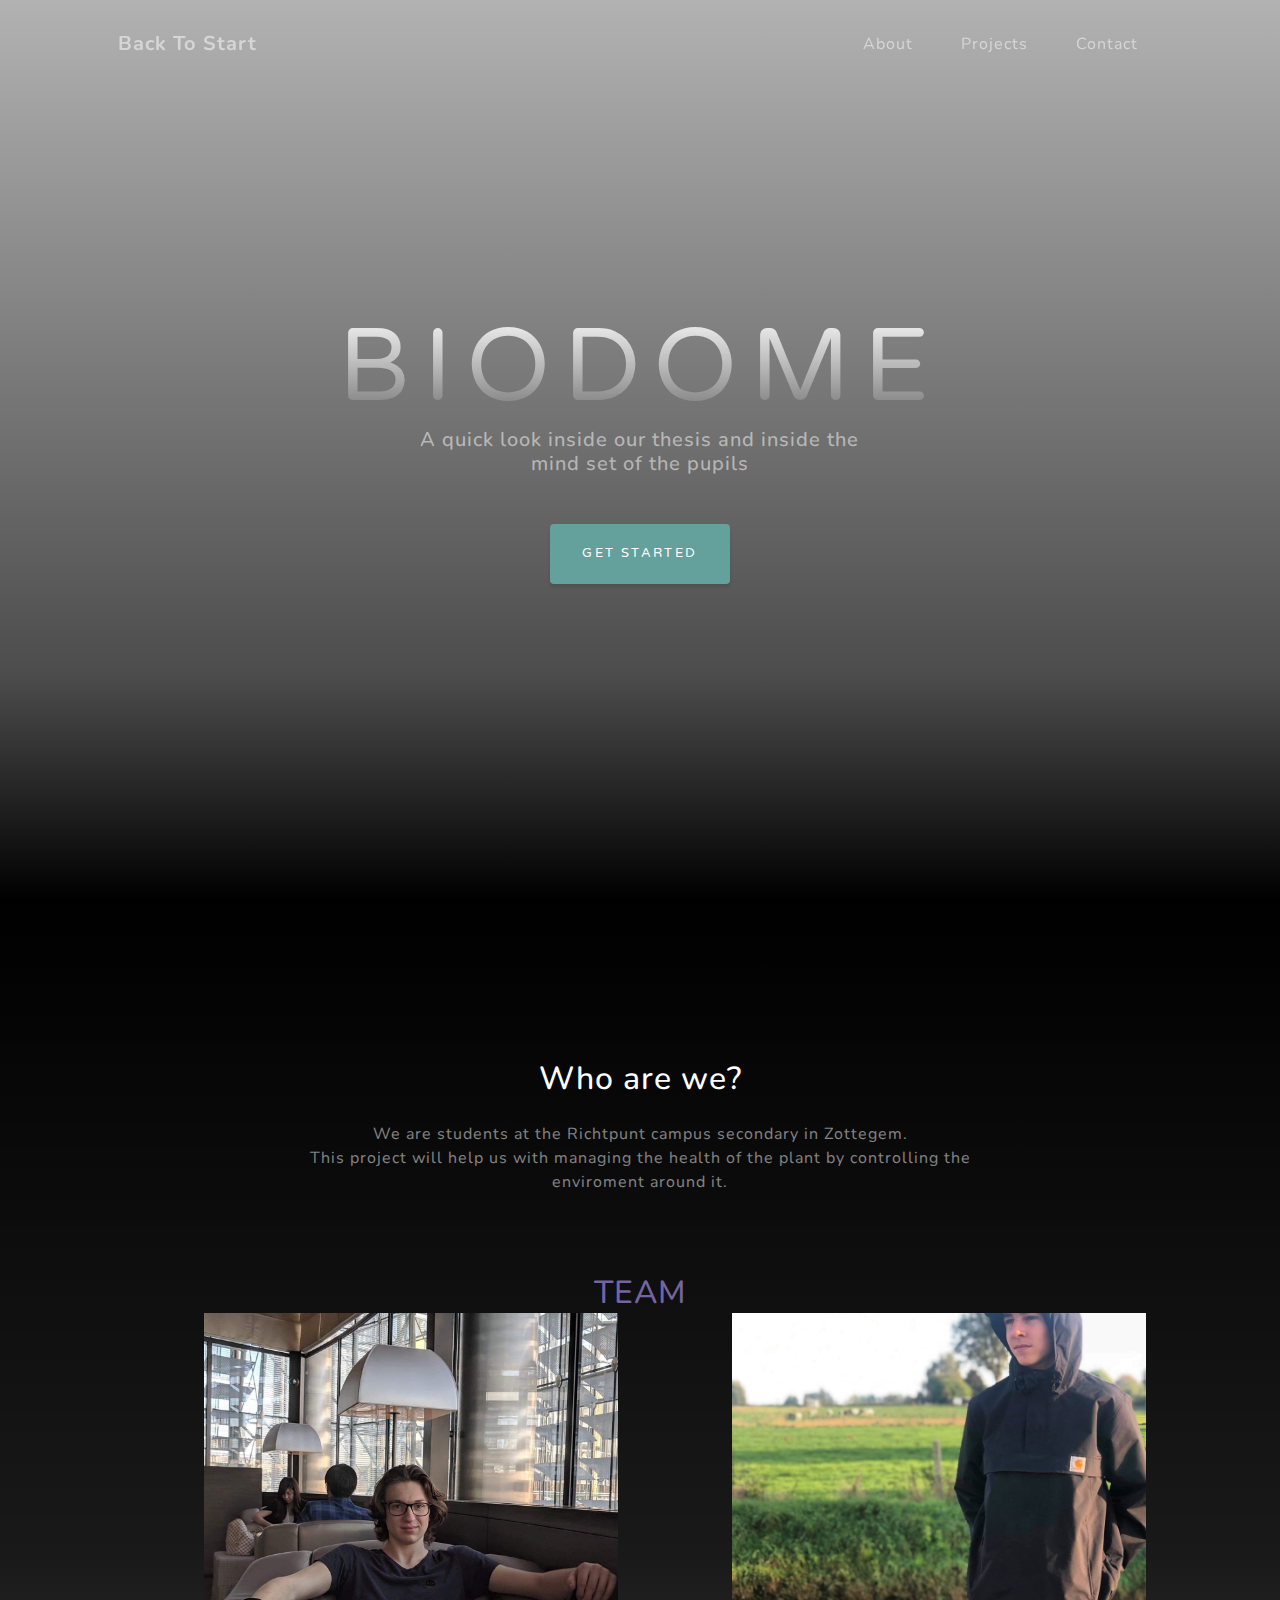
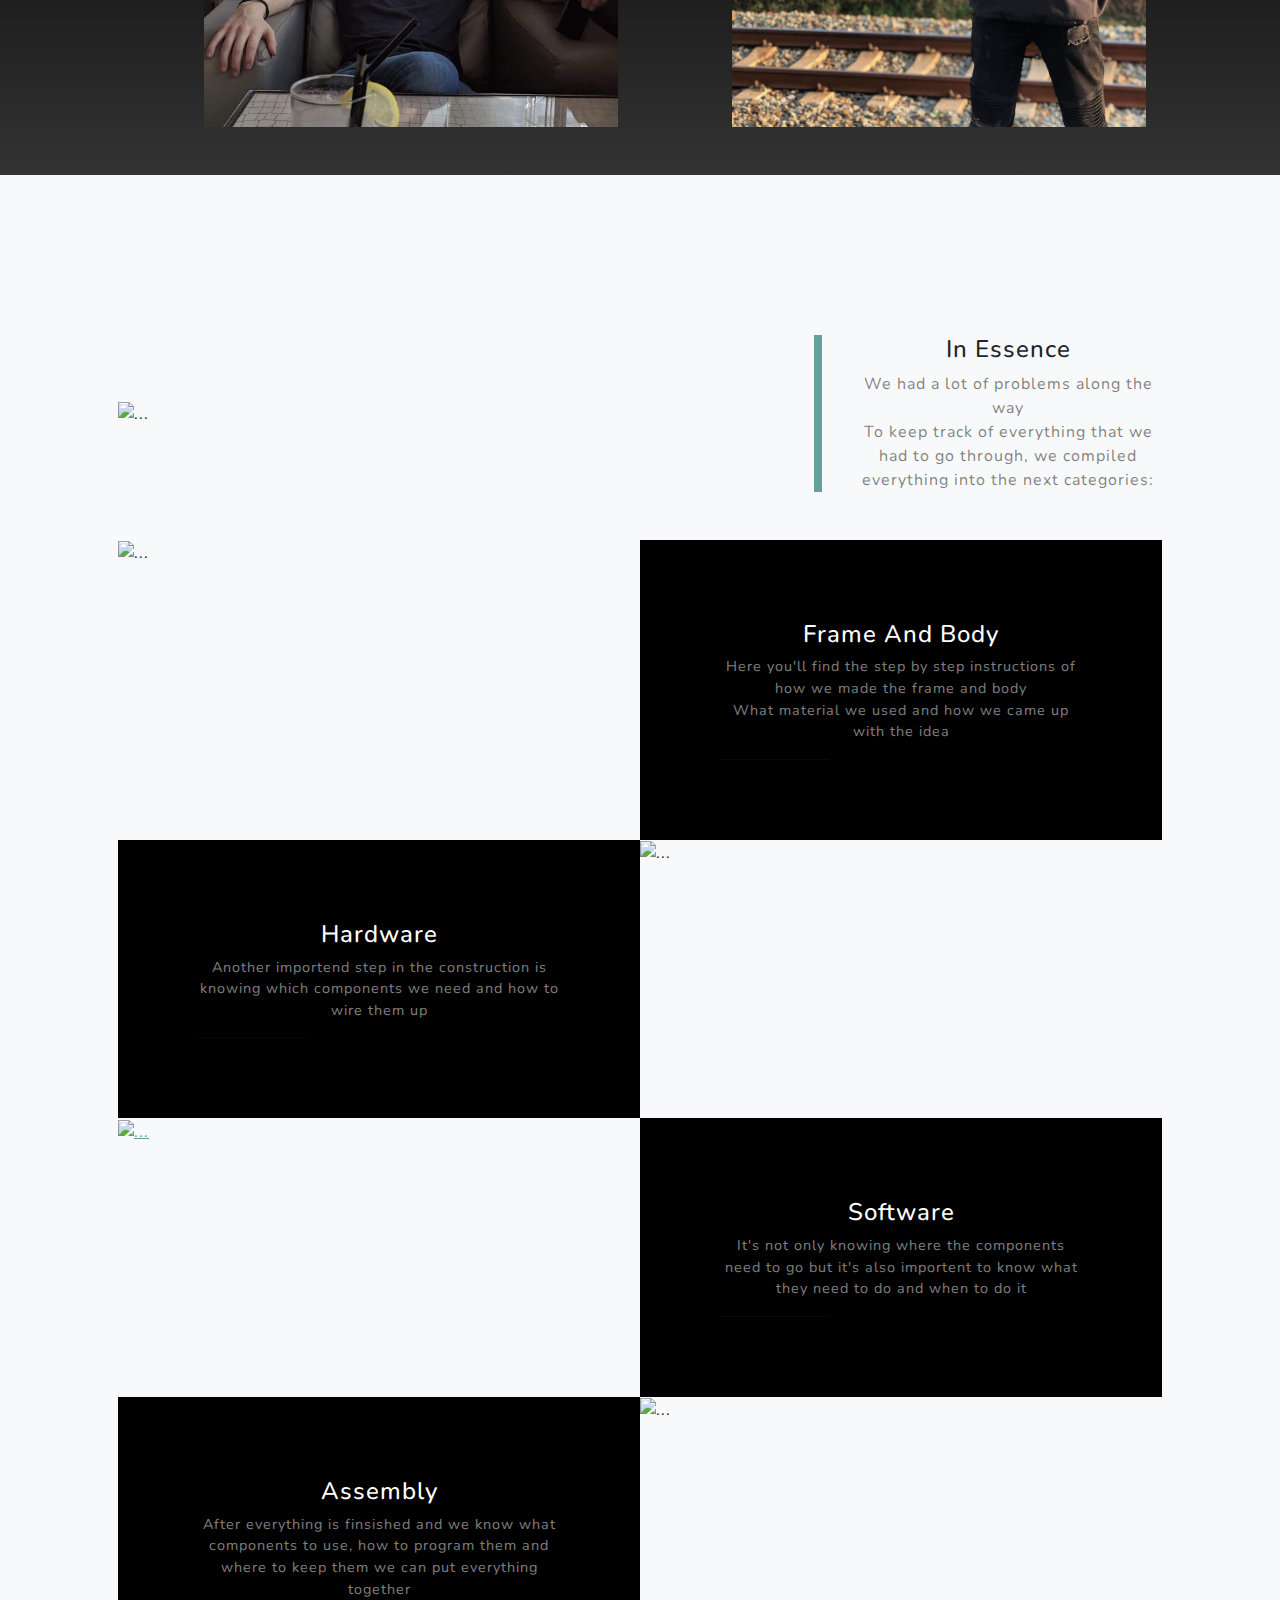
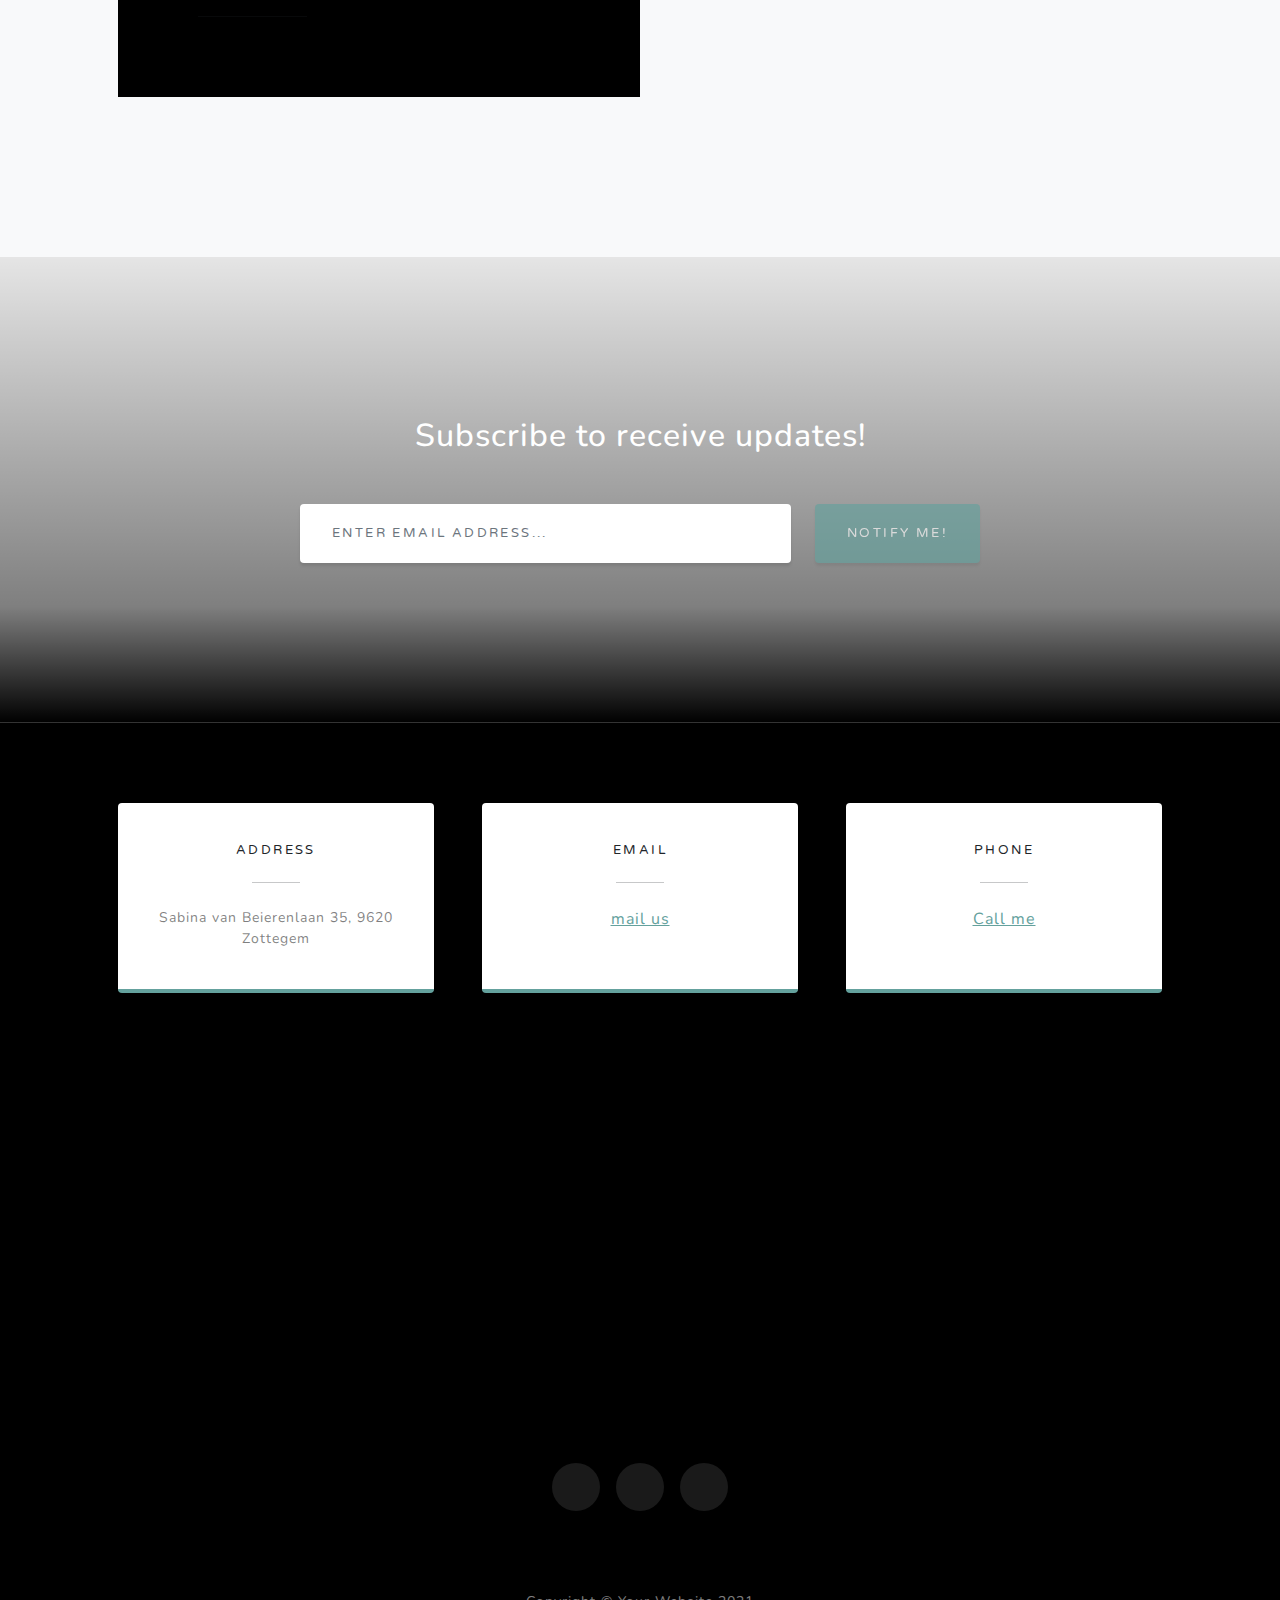
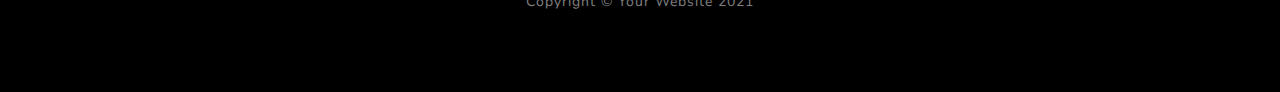
==== index.html @ 01948134 "a" ====
<!DOCTYPE html>
<html lang="en">
    <head>
        <meta charset="utf-8" />
        <meta name="viewport" content="width=device-width, initial-scale=1, shrink-to-fit=no" />
        <meta name="description" content="" />
        <meta name="author" content="" />
        <title>GIP - BioDome</title>
        <link rel="icon" type="image/x-icon" href="MainPage/assets/favicon.png" />
        <!-- Font Awesome icons (free version)-->
        <script src="https://use.fontawesome.com/releases/v5.15.3/js/all.js" crossorigin="anonymous"></script>
        <!-- Google fonts-->
        <link href="https://fonts.googleapis.com/css?family=Varela+Round" rel="stylesheet" />
        <link href="https://fonts.googleapis.com/css?family=Nunito:200,200i,300,300i,400,400i,600,600i,700,700i,800,800i,900,900i" rel="stylesheet" />
        <!-- Core theme CSS (includes Bootstrap)-->
        <link href="MainPage/css/stylesMP.css" rel="stylesheet" />
    </head>
    <body id="page-top">
        <!-- Navigation-->
        <nav class="navbar navbar-expand-lg navbar-light fixed-top" id="mainNav">
            <div class="container px-4 px-lg-5">
                <a class="navbar-brand" href="#page-top">Back To Start</a>
                <button class="navbar-toggler navbar-toggler-right" type="button" data-bs-toggle="collapse" data-bs-target="#navbarResponsive" aria-controls="navbarResponsive" aria-expanded="false" aria-label="Toggle navigation">
                    Menu
                    <i class="fas fa-bars"></i>
                </button>
                <div class="collapse navbar-collapse" id="navbarResponsive">
                    <ul class="navbar-nav ms-auto">
                        <li class="nav-item"><a class="nav-link" href="#about">About</a></li>
                        <li class="nav-item"><a class="nav-link" href="#projects">Projects</a></li>
                        <li class="nav-item"><a class="nav-link" href="#signup">Contact</a></li>
                    </ul>
                </div>
            </div>
        </nav>
        <!-- Masthead-->
        <header class="masthead">
            <div class="container px-4 px-lg-5 d-flex h-100 align-items-center justify-content-center">
                <div class="d-flex justify-content-center">
                    <div class="text-center">
                        <h1 class="mx-auto my-0 text-uppercase">BioDome</h1>
                        <h2 class="text-white-50 mx-auto mt-2 mb-5">A quick look inside our thesis and inside the mind set of the pupils</h2>
                        <a class="btn btn-primary" href="#about">Get Started</a>
                    </div>
                </div>
            </div>
        </header>
        <!-- About-->
        <section class="about-section text-center" id="about">
            <div class="container px-4 px-lg-5">
                <div class="row gx-4 gx-lg-5 justify-content-center">
                    <div class="col-lg-8">
                        <h2 class="text-white mb-4">Who are we?</h2>
                        <p class="text-white-50">
                            We are students at the Richtpunt campus secondary in Zottegem.<br>  
                            
                            This project will help us with managing the health of the plant by controlling the enviroment around it.
                        </p>
                    </div>
                </div>
                <section class="page-section">
            <div class="container">
                <!-- Portfolio Section Heading-->
                <h2 class="page-section-heading text-center text-uppercase text-secondary mb-0">Team</h2>
                <!-- Icon Divider-->
                <div class="divider-custom">
                    <div class="divider-custom-line"></div>
                    <div class="divider-custom-icon"><i class="fas fa-star"></i></div>
                    <div class="divider-custom-line"></div>
                </div>
                <!-- Portfolio Grid Items-->
                <div class="row justify-content-center">
                    <!-- Portfolio Item 1-->
                    <div class="col-md-6 col-lg-4 mb-5">
                        <div class="portfolio-item mx-auto" data-bs-toggle="modal" data-bs-target="#Html">
                            
                            <img class="img-teamL" src="MainPage/assets/img/team/Loren.png"  alt="..." />
                        </div>
                    </div>
                    <!-- Portfolio Item 2-->
                    <div class="col-md-6 col-lg-4 mb-5 mb-lg-0">
                        <div class="portfolio-item mx-auto" data-bs-toggle="modal" data-bs-target="#portfolioModal4">
                            
                            <img class="img-teamA" src="MainPage/assets/img/team/Arne.png"  alt="..." />
                        </div>
                    </div>
                </div>
            </div>
        </section>
                
            </div>
        </section>
        <!-- Projects-->
        <section class="projects-section bg-light" id="projects">
            <div class="container px-4 px-lg-5">
                <!-- Featured Project Row-->
                <div class="row gx-0 mb-4 mb-lg-5 align-items-center">
                    <div class="col-xl-8 col-lg-7"><img class="img-fluid mb-3 mb-lg-0" src="MainPage/assets/img/projects/sorted.png" alt="..." /></div>
                    <div class="col-xl-4 col-lg-5">
                        <div class="featured-text text-center text-lg-left">
                            <h4>In Essence</h4>
                            <p class="text-black-50 mb-0">We had a lot of problems along the way<br> To keep track of everything that we had to go through, we compiled everything into the next categories:</p>
                        </div>
                    </div>
                </div>
                <!-- Project One Row-->
                <div class="row gx-0 mb-5 mb-lg-0 justify-content-center">
                    <div class="col-lg-6"><img class="img-fluid" src="MainPage/assets/img/projects/frame.jpg" alt="..." /></div>
                    <div class="col-lg-6">
                        <div class="bg-black text-center h-100 project">
                            <div class="d-flex h-100">
                                <div class="project-text w-100 my-auto text-center text-lg-left">
                                    <h4 class="text-white">Frame And Body</h4>
                                    <p class="mb-0 text-white-50">Here you'll find the step by step instructions of how we made the frame and body<br>What material we used and how we came up with the idea</p>
                                    <hr class="d-none d-lg-block mb-0 ms-0" />
                                </div>
                            </div>
                        </div>
                    </div>
                </div>
                <!-- Project Two Row-->
                <div class="row gx-0 justify-content-center">
                    <div class="col-lg-6"><img class="img-fluid" src="MainPage/assets/img/projects/hardware.jpg" alt="..." /></div>
                    <div class="col-lg-6 order-lg-first">
                        <div class="bg-black text-center h-100 project">
                            <div class="d-flex h-100">
                                <div class="project-text w-100 my-auto text-center text-lg-right">
                                    <h4 class="text-white">Hardware</h4>
                                    <p class="mb-0 text-white-50">Another importend step in the construction is knowing which components we need and how to wire them up</p>
                                    <hr class="d-none d-lg-block mb-0 me-0" />
                                </div>
                            </div>
                        </div>
                    </div>
                </div>
                <!-- Project Third Row-->
                <div class="row gx-0 mb-5 mb-lg-0 justify-content-center">
                    <div class="col-lg-6">
                    <a href="https://lorenhinssen.github.io/SoftwarePage/index.html">
                    <img class="img-fluid" src="MainPage/assets/img/projects/software.jpg" alt="..." />
                    </a></div>
                    <div class="col-lg-6">
                        <div class="bg-black text-center h-100 project">
                            <div class="d-flex h-100">
                                <div class="project-text w-100 my-auto text-center text-lg-left">
                                    <h4 class="text-white">Software</h4>
                                    <p class="mb-0 text-white-50">It's not only knowing where the components need to go but it's also importent to know what they need to do and when to do it</p>
                                    <hr class="d-none d-lg-block mb-0 ms-0" />
                                </div>
                            </div>
                        </div>
                    </div>
                </div>
                <!-- Project Fourth Row-->
                <div class="row gx-0 justify-content-center">
                    <div class="col-lg-6"><img class="img-fluid" src="MainPage/assets/img/demo-image-02.jpg" alt="..." /></div>
                    <div class="col-lg-6 order-lg-first">
                        <div class="bg-black text-center h-100 project">
                            <div class="d-flex h-100">
                                <div class="project-text w-100 my-auto text-center text-lg-right">
                                    <h4 class="text-white">Assembly</h4>
                                    <p class="mb-0 text-white-50">After everything is finsished and we know what components to use, how to program them and where to keep them we can put everything together</p>
                                    <hr class="d-none d-lg-block mb-0 me-0" />
                                </div>
                            </div>
                        </div>
                    </div>
                </div>
            </div>
        </section>

        <!-- Signup-->
        <section class="signup-section" id="signup">
            <div class="container px-4 px-lg-5">
                <div class="row gx-4 gx-lg-5">
                    <div class="col-md-10 col-lg-8 mx-auto text-center">
                        <i class="far fa-paper-plane fa-2x mb-2 text-white"></i>
                        <h2 class="text-white mb-5">Subscribe to receive updates!</h2>
                        <!-- * * * * * * * * * * * * * * *-->
                        <!-- * * SB Forms Contact Form * *-->
                        <!-- * * * * * * * * * * * * * * *-->
                        <!-- This form is pre-integrated with SB Forms.-->
                        <!-- To make this form functional, sign up at-->
                        <!-- https://startbootstrap.com/solution/contact-forms-->
                        <!-- to get an API token!-->
                        <form class="form-signup" id="contactForm" data-sb-form-api-token="API_TOKEN">
                            <!-- Email address input-->
                            <div class="row input-group-newsletter">
                                <div class="col"><input class="form-control" id="emailAddress" type="email" placeholder="Enter email address..." aria-label="Enter email address..." data-sb-validations="required,email" /></div>
                                <div class="col-auto"><button class="btn btn-primary disabled" id="submitButton" type="submit">Notify Me!</button></div>
                            </div>
                            <div class="invalid-feedback mt-2" data-sb-feedback="emailAddress:required">An email is required.</div>
                            <div class="invalid-feedback mt-2" data-sb-feedback="emailAddress:email">Email is not valid.</div>
                            <!-- Submit success message-->
                            <!---->
                            <!-- This is what your users will see when the form-->
                            <!-- has successfully submitted-->
                            <div class="d-none" id="submitSuccessMessage">
                                <div class="text-center mb-3 mt-2 text-white">
                                    <div class="fw-bolder">Form submission successful!</div>
                                    To activate this form, sign up at
                                    <br />
                                    <a href="https://startbootstrap.com/solution/contact-forms">https://startbootstrap.com/solution/contact-forms</a>
                                </div>
                            </div>
                            <!-- Submit error message-->
                            <!---->
                            <!-- This is what your users will see when there is-->
                            <!-- an error submitting the form-->
                            <div class="d-none" id="submitErrorMessage"><div class="text-center text-danger mb-3 mt-2">Error sending message!</div></div>
                        </form>
                    </div>
                </div>
            </div>
        </section>
        <!-- Contact-->
        <section class="contact-section bg-black">
            <div class="container px-4 px-lg-5">
                <div class="row gx-4 gx-lg-5">
                    <div class="col-md-4 mb-3 mb-md-0">
                        <div class="card py-4 h-100">
                            <div class="card-body text-center">
                                <i class="fas fa-map-marked-alt text-primary mb-2"></i>
                                <h4 class="text-uppercase m-0">Address</h4>
                                <hr class="my-4 mx-auto" />
                                <div class="small text-black-50">Sabina van Beierenlaan 35, 9620 Zottegem</div>
                        
                            </div>
                        </div>
                    </div>
                    <div class="col-md-4 mb-3 mb-md-0">
                        <div class="card py-4 h-100">
                            <div class="card-body text-center">
                                <i class="fas fa-envelope text-primary mb-2"></i>
                                <h4 class="text-uppercase m-0">Email</h4>
                                <hr class="my-4 mx-auto" />
                                <a href="mailto:loren@hinssen.be">mail us</a>  
                            </div>
                        </div>
                    </div>
                    <div class="col-md-4 mb-3 mb-md-0">
                        <div class="card py-4 h-100">
                            <div class="card-body text-center">
                                <i class="fas fa-mobile-alt text-primary mb-2"></i>
                                <h4 class="text-uppercase m-0">Phone</h4>
                                <hr class="my-4 mx-auto" />
                                <a href="tel:+32478229101">Call me</a>
                            </div>
                        </div>
                    </div>
                </div>
                <div class="mapouter"><div class="gmap_canvas"><iframe width="896" height="390" id="gmap_canvas" src="https://maps.google.com/maps?q=Sabina%20van%20Beierenlaan%2035,%209620%20Zottegem&t=&z=17&ie=UTF8&iwloc=&output=embed" frameborder="0" scrolling="no" marginheight="0" marginwidth="0"></iframe><a href="https://soap2day-to.com">soap2day</a><br><style>.mapouter{position:relative;text-align:right;height:390px;width:896px;}</style><a href="https://www.embedgooglemap.net"></a><style>.gmap_canvas {overflow:hidden;background:none!important;height:390px;width:896px;}</style></div></div>
                <div class="social d-flex justify-content-center">
                    <a class="mx-2" href="https://www.linkedin.com/in/loren-hinssen-5758b8220/"><i class="fab fa-linkedin-in"></i></a>
                    <a class="mx-2" href="https://www.facebook.com/loren.hinssen1/"><i class="fab fa-facebook-f"></i></a>
                    <a class="mx-2" href="https://github.com/LorenHinssen/LorenHinssen.github.io"><i class="fab fa-github"></i></a>
                </div>
            </div>
        </section>
        <!-- Footer-->
        <footer class="footer bg-black small text-center text-white-50"><div class="container px-4 px-lg-5">Copyright &copy; Your Website 2021</div></footer>
        <!-- Bootstrap core JS-->
        <script src="https://cdn.jsdelivr.net/npm/bootstrap@5.1.0/dist/js/bootstrap.bundle.min.js"></script>
        <!-- Core theme JS-->
        <script src="MainPage/js/scriptsMP.js"></script>
        <!-- * * * * * * * * * * * * * * * * * * * * * * * * * * * * * * * * * * * * * * * *-->
        <!-- * *                               SB Forms JS                               * *-->
        <!-- * * Activate your form at https://startbootstrap.com/solution/contact-forms * *-->
        <!-- * * * * * * * * * * * * * * * * * * * * * * * * * * * * * * * * * * * * * * * *-->
        <script src="https://cdn.startbootstrap.com/sb-forms-latest.js"></script>
    </body>
</html>
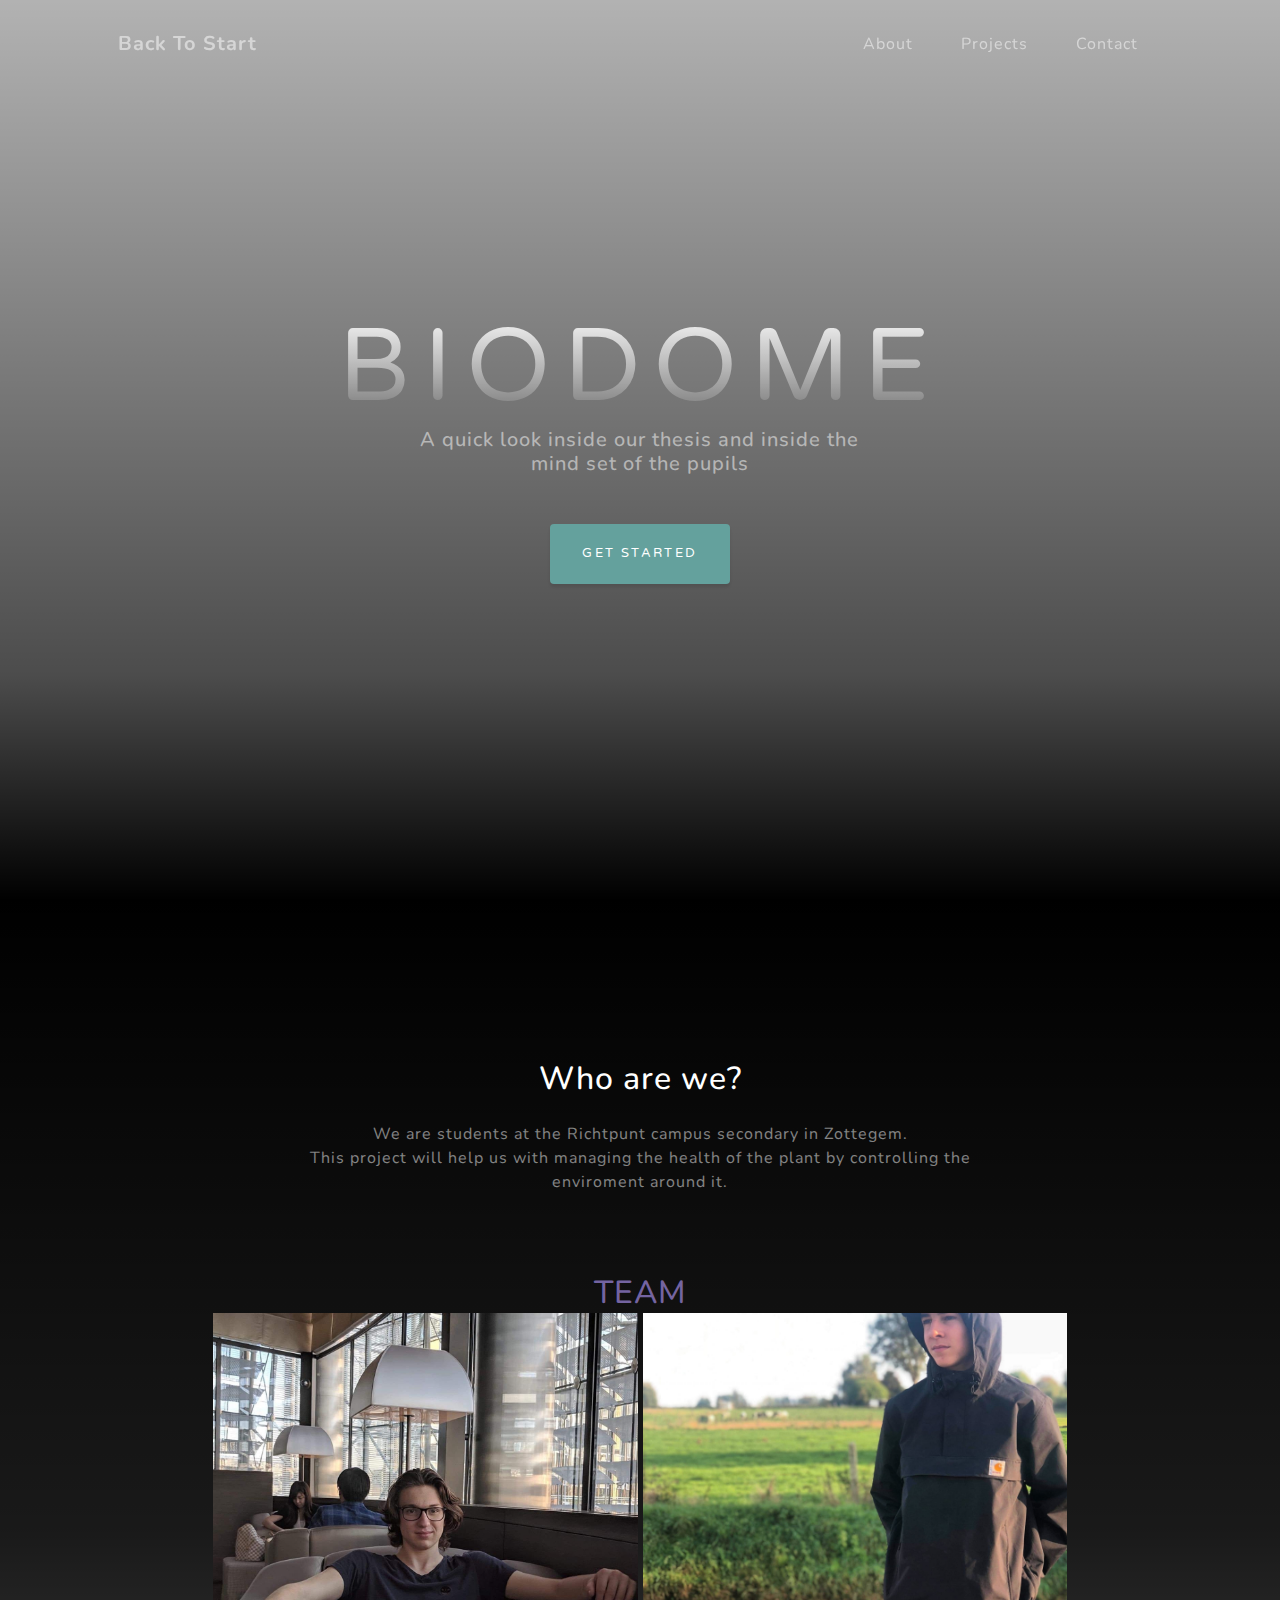
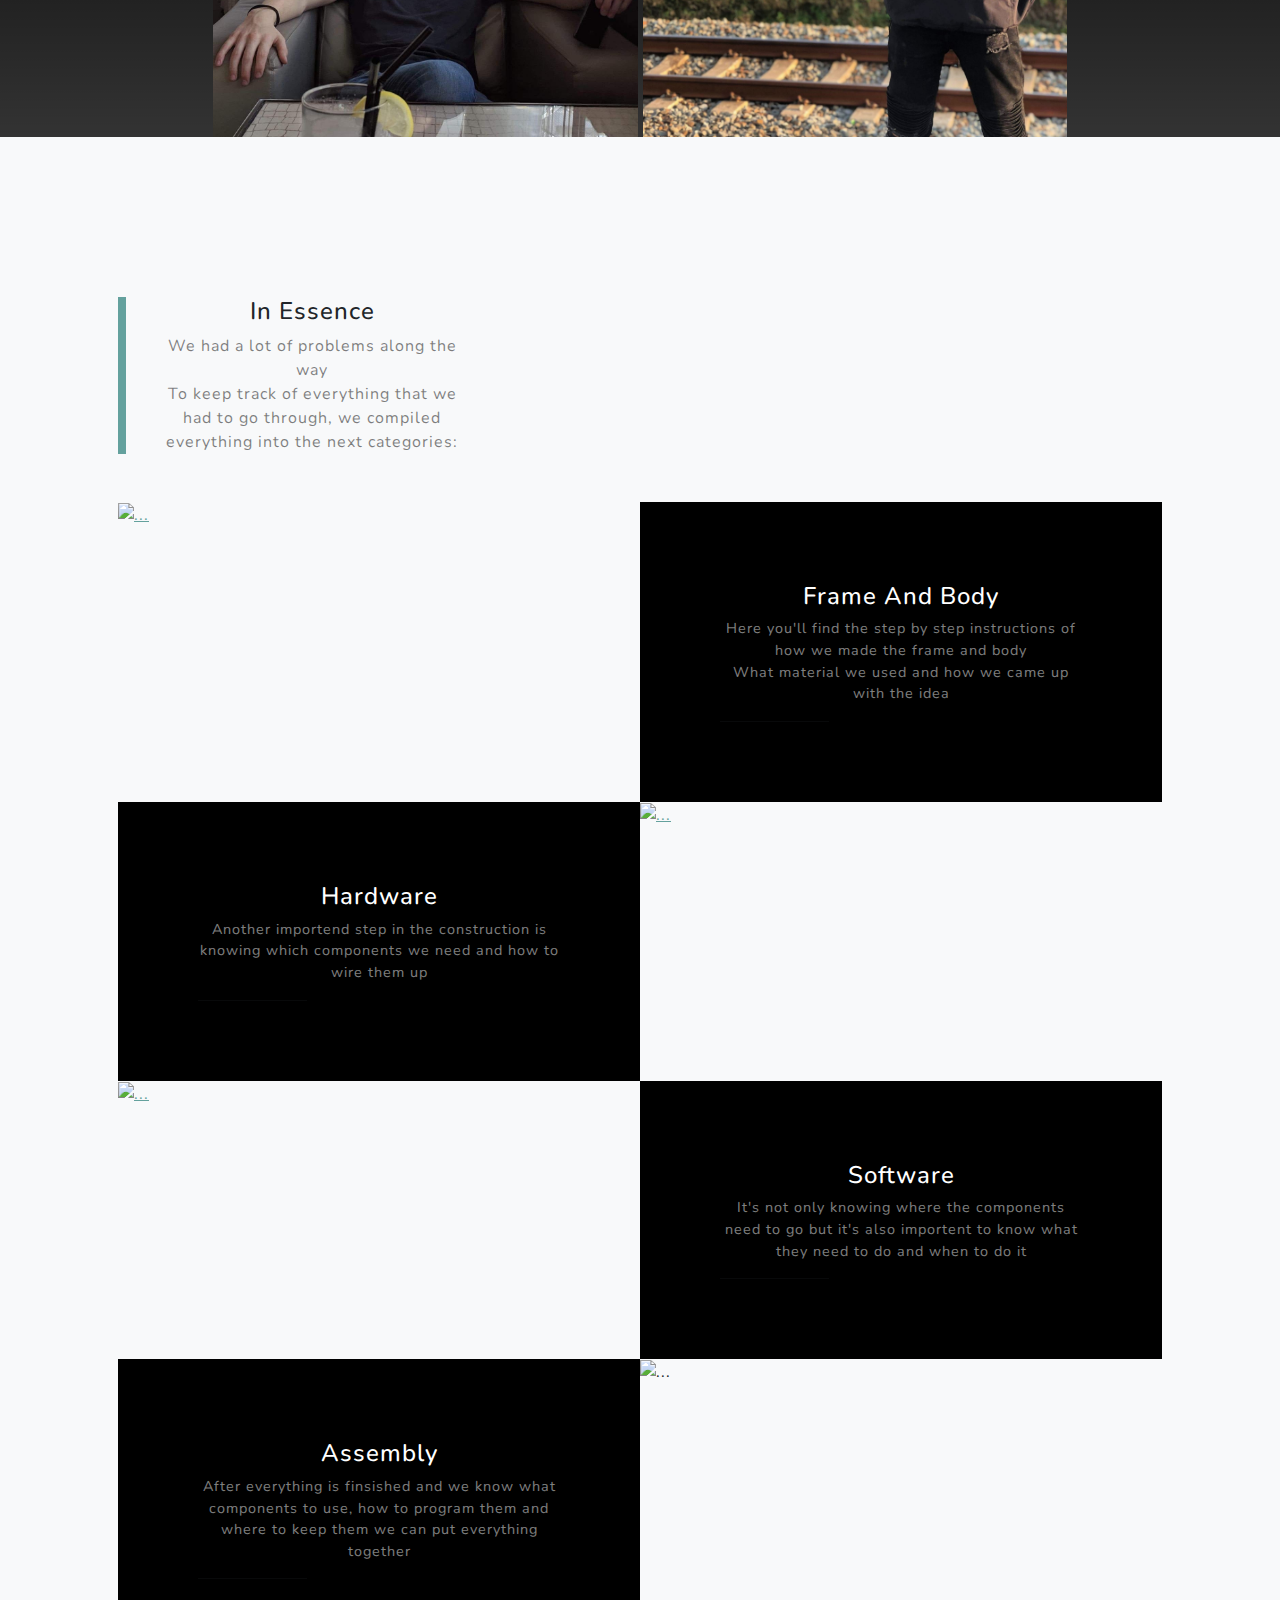
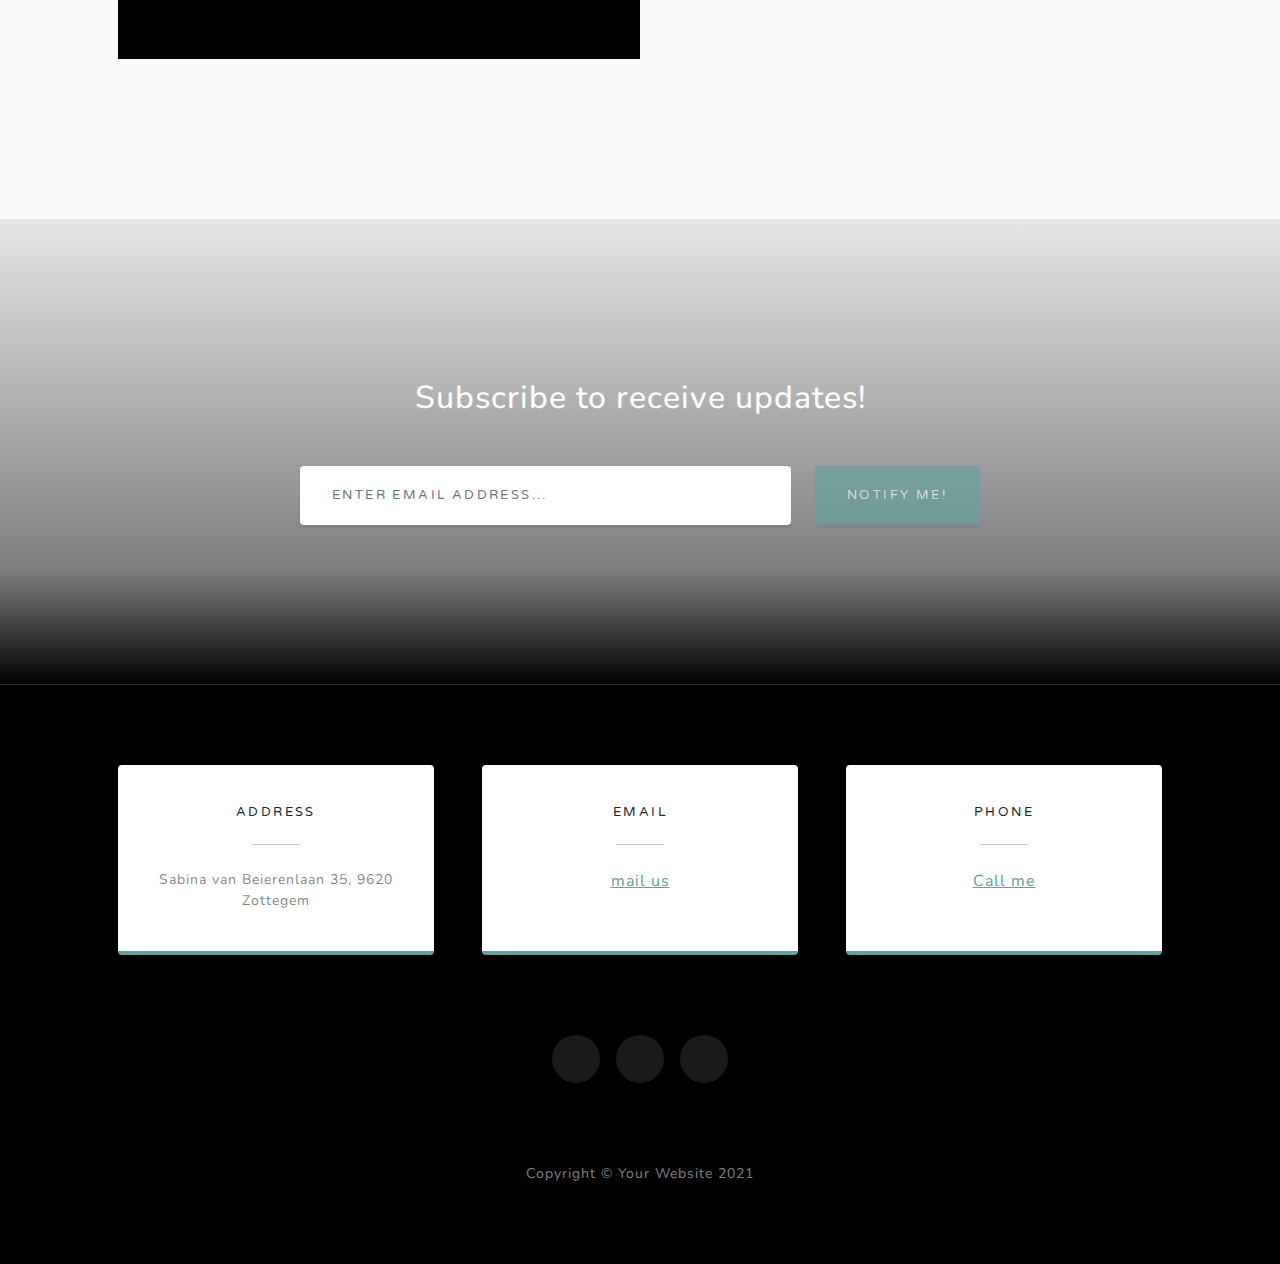
==== commit 74d8fa21: "a" ====
--- a/index.html
+++ b/index.html
@@ -58,36 +58,12 @@
                         </p>
                     </div>
                 </div>
-                <section class="page-section">
+            </div>
             <div class="container">
                 <!-- Portfolio Section Heading-->
                 <h2 class="page-section-heading text-center text-uppercase text-secondary mb-0">Team</h2>
-                <!-- Icon Divider-->
-                <div class="divider-custom">
-                    <div class="divider-custom-line"></div>
-                    <div class="divider-custom-icon"><i class="fas fa-star"></i></div>
-                    <div class="divider-custom-line"></div>
-                </div>
-                <!-- Portfolio Grid Items-->
-                <div class="row justify-content-center">
-                    <!-- Portfolio Item 1-->
-                    <div class="col-md-6 col-lg-4 mb-5">
-                        <div class="portfolio-item mx-auto" data-bs-toggle="modal" data-bs-target="#Html">
-                            
-                            <img class="img-teamL" src="MainPage/assets/img/team/Loren.png"  alt="..." />
-                        </div>
-                    </div>
-                    <!-- Portfolio Item 2-->
-                    <div class="col-md-6 col-lg-4 mb-5 mb-lg-0">
-                        <div class="portfolio-item mx-auto" data-bs-toggle="modal" data-bs-target="#portfolioModal4">
-                            
-                            <img class="img-teamA" src="MainPage/assets/img/team/Arne.png"  alt="..." />
-                        </div>
-                    </div>
-                </div>
-            </div>
-        </section>
-                
+                <img class="img-teamL" src="MainPage/assets/img/team/Loren.png" alt="...">                      
+                <img class="img-teamA" src="MainPage/assets/img/team/Arne.png" alt="...">
             </div>
         </section>
         <!-- Projects-->
@@ -95,17 +71,20 @@
             <div class="container px-4 px-lg-5">
                 <!-- Featured Project Row-->
                 <div class="row gx-0 mb-4 mb-lg-5 align-items-center">
-                    <div class="col-xl-8 col-lg-7"><img class="img-fluid mb-3 mb-lg-0" src="MainPage/assets/img/projects/sorted.png" alt="..." /></div>
+                   
                     <div class="col-xl-4 col-lg-5">
                         <div class="featured-text text-center text-lg-left">
                             <h4>In Essence</h4>
-                            <p class="text-black-50 mb-0">We had a lot of problems along the way<br> To keep track of everything that we had to go through, we compiled everything into the next categories:</p>
+                            <p class="text-black-50  mb-0">We had a lot of problems along the way<br> To keep track of everything that we had to go through, we compiled everything into the next categories:</p>
                         </div>
                     </div>
                 </div>
                 <!-- Project One Row-->
                 <div class="row gx-0 mb-5 mb-lg-0 justify-content-center">
-                    <div class="col-lg-6"><img class="img-fluid" src="MainPage/assets/img/projects/frame.jpg" alt="..." /></div>
+                    <div class="col-lg-6">
+                    <a href="https://lorenhinssen.github.io/SoftwarePage/index.html">
+                    <div class="col-lg-6"><img class="img-project" src="MainPage/assets/img/projects/frame.jpg" alt="..." /></div>
+                    </a></div>
                     <div class="col-lg-6">
                         <div class="bg-black text-center h-100 project">
                             <div class="d-flex h-100">
@@ -120,7 +99,10 @@
                 </div>
                 <!-- Project Two Row-->
                 <div class="row gx-0 justify-content-center">
-                    <div class="col-lg-6"><img class="img-fluid" src="MainPage/assets/img/projects/hardware.jpg" alt="..." /></div>
+                    <div class="col-lg-6">
+                    <a href="https://lorenhinssen.github.io/SoftwarePage/index.html">
+                    <div class="col-lg-6"><img class="img-project" src="MainPage/assets/img/projects/hardware.jpg" alt="..." /></div>
+                    </a></div>
                     <div class="col-lg-6 order-lg-first">
                         <div class="bg-black text-center h-100 project">
                             <div class="d-flex h-100">
@@ -137,7 +119,7 @@
                 <div class="row gx-0 mb-5 mb-lg-0 justify-content-center">
                     <div class="col-lg-6">
                     <a href="https://lorenhinssen.github.io/SoftwarePage/index.html">
-                    <img class="img-fluid" src="MainPage/assets/img/projects/software.jpg" alt="..." />
+                    <div class="col-lg-6"><img class="img-project" src="MainPage/assets/img/projects/Software.jpg" alt="..." /></div>
                     </a></div>
                     <div class="col-lg-6">
                         <div class="bg-black text-center h-100 project">
@@ -153,7 +135,7 @@
                 </div>
                 <!-- Project Fourth Row-->
                 <div class="row gx-0 justify-content-center">
-                    <div class="col-lg-6"><img class="img-fluid" src="MainPage/assets/img/demo-image-02.jpg" alt="..." /></div>
+                    <div class="col-lg-6"><img class="img-project" src="MainPage/assets/img/demo-image-02.jpg" alt="..." /></div>
                     <div class="col-lg-6 order-lg-first">
                         <div class="bg-black text-center h-100 project">
                             <div class="d-flex h-100">
@@ -249,7 +231,7 @@
                         </div>
                     </div>
                 </div>
-                <div class="mapouter"><div class="gmap_canvas"><iframe width="896" height="390" id="gmap_canvas" src="https://maps.google.com/maps?q=Sabina%20van%20Beierenlaan%2035,%209620%20Zottegem&t=&z=17&ie=UTF8&iwloc=&output=embed" frameborder="0" scrolling="no" marginheight="0" marginwidth="0"></iframe><a href="https://soap2day-to.com">soap2day</a><br><style>.mapouter{position:relative;text-align:right;height:390px;width:896px;}</style><a href="https://www.embedgooglemap.net"></a><style>.gmap_canvas {overflow:hidden;background:none!important;height:390px;width:896px;}</style></div></div>
+                <!--<div class="mapouter"><div class="gmap_canvas"><iframe width="1224" height="390" id="gmap_canvas" src="https://maps.google.com/maps?q=Sabina%20van%20Beierenlaan%2035,%209620%20Zottegem&t=&z=17&ie=UTF8&iwloc=&output=embed" frameborder="0" scrolling="no" marginheight="0" marginwidth="0"></iframe><a href="https://soap2day-to.com">soap2day</a><br><style>.mapouter{position:relative;text-align:center;height:390px;width:1224px;}</style><a href="https://www.embedgooglemap.net"></a><style>.gmap_canvas {overflow:hidden;background:none!important;height:390px;width:1224px;}</style></div></div>-->
                 <div class="social d-flex justify-content-center">
                     <a class="mx-2" href="https://www.linkedin.com/in/loren-hinssen-5758b8220/"><i class="fab fa-linkedin-in"></i></a>
                     <a class="mx-2" href="https://www.facebook.com/loren.hinssen1/"><i class="fab fa-facebook-f"></i></a>
@@ -269,4 +251,4 @@
         <!-- * * * * * * * * * * * * * * * * * * * * * * * * * * * * * * * * * * * * * * * *-->
         <script src="https://cdn.startbootstrap.com/sb-forms-latest.js"></script>
     </body>
-</html>
+</html>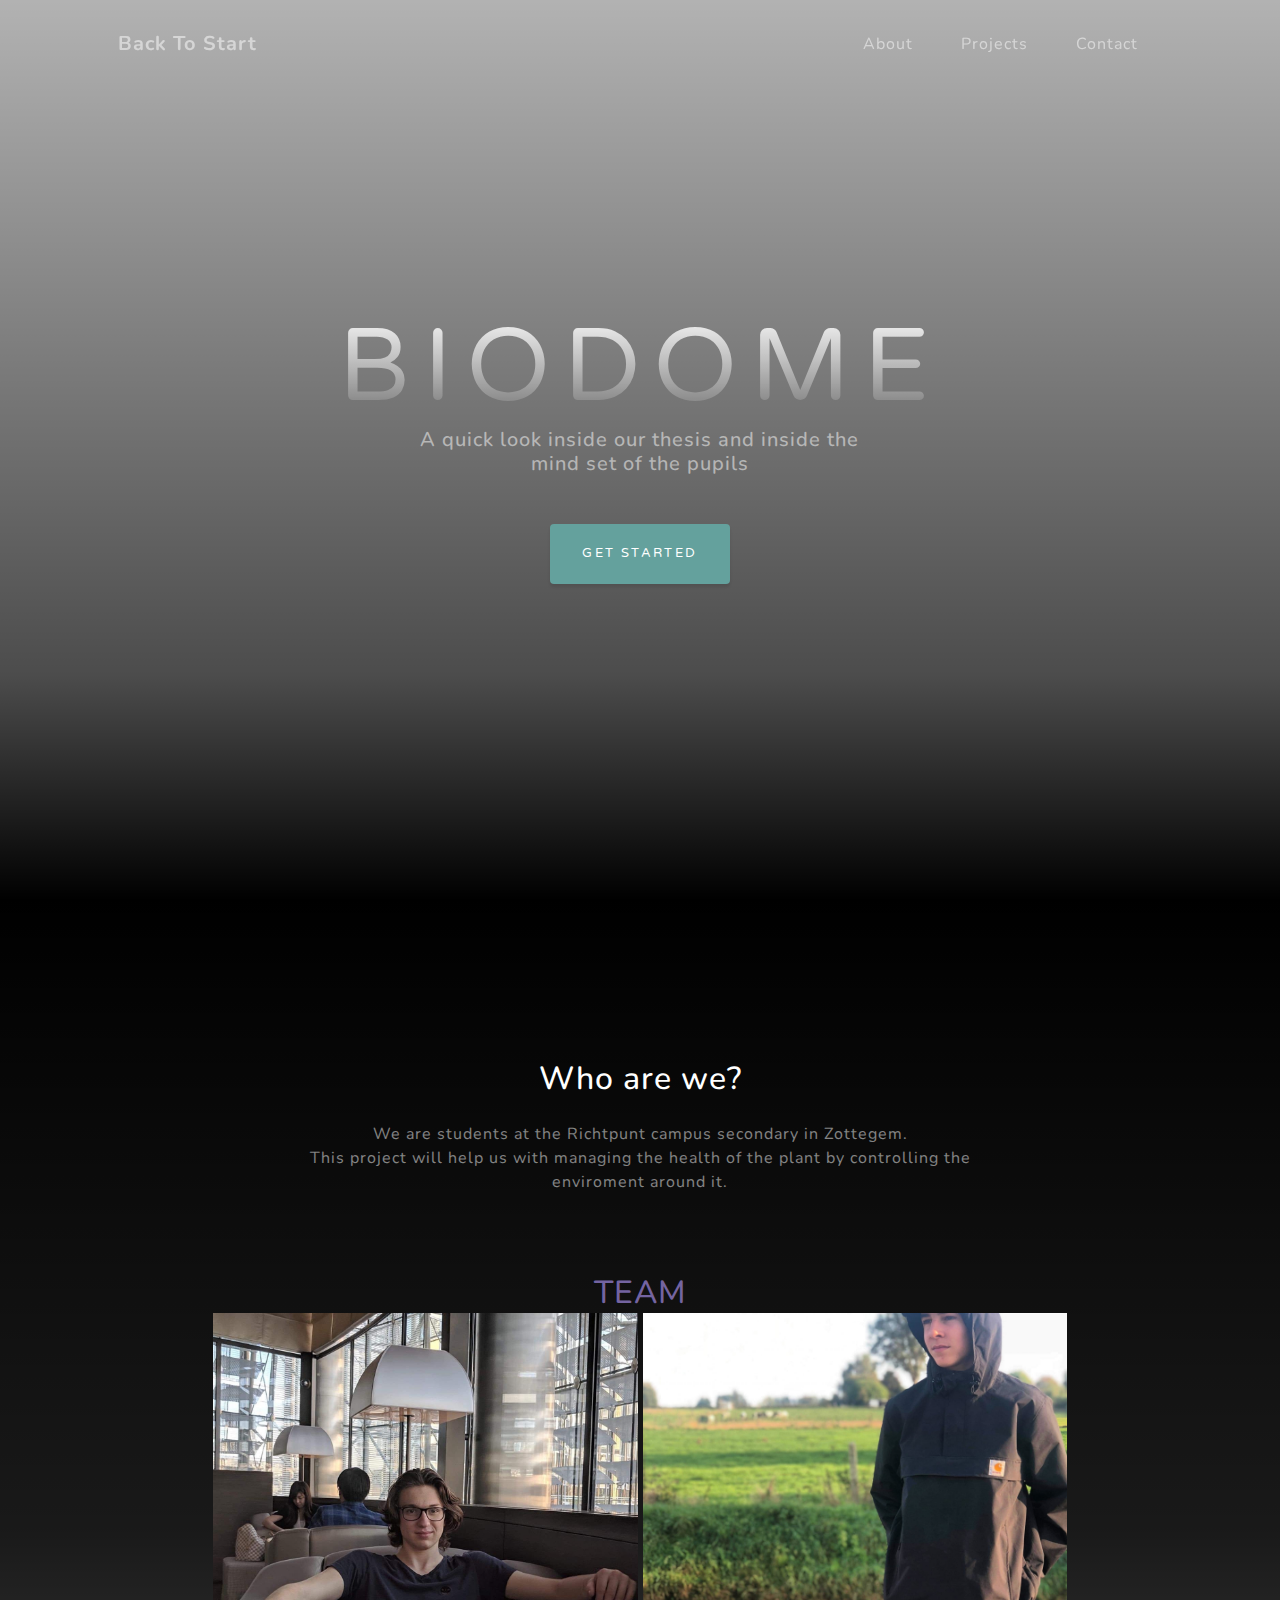
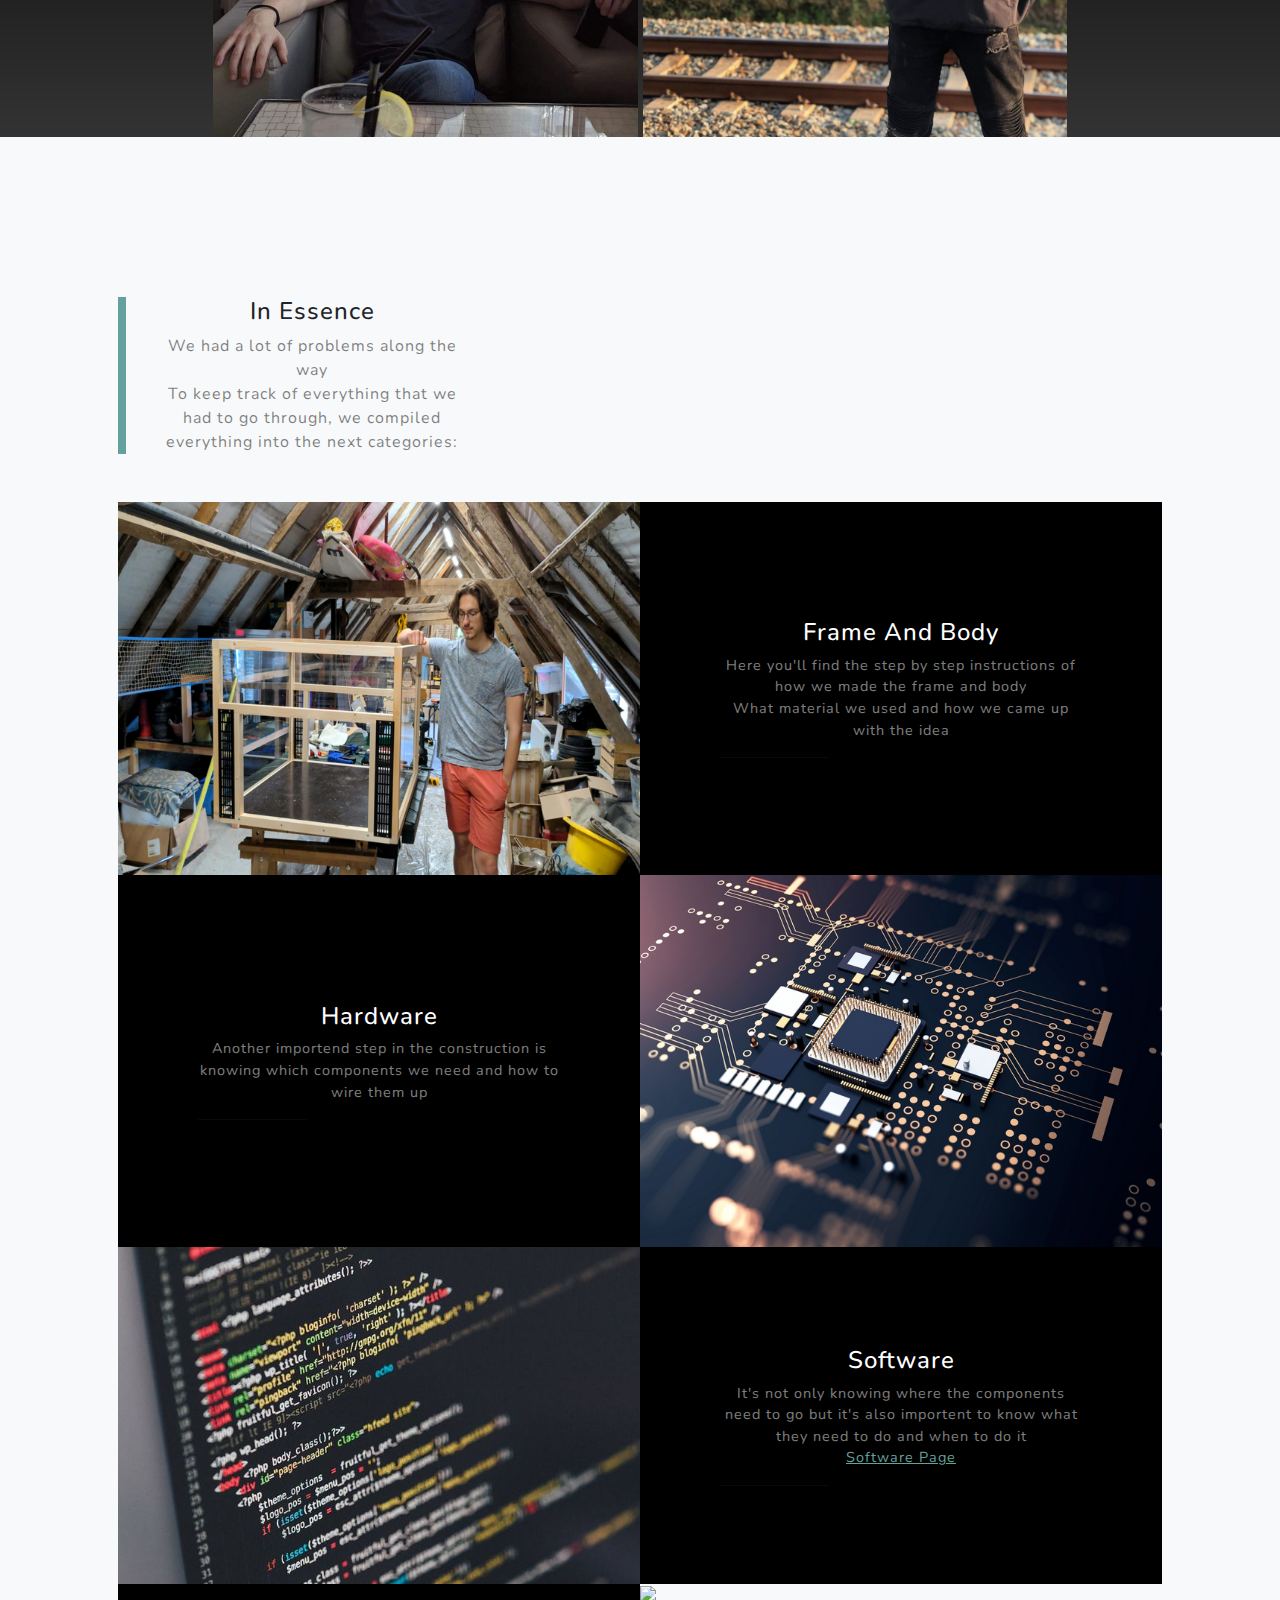
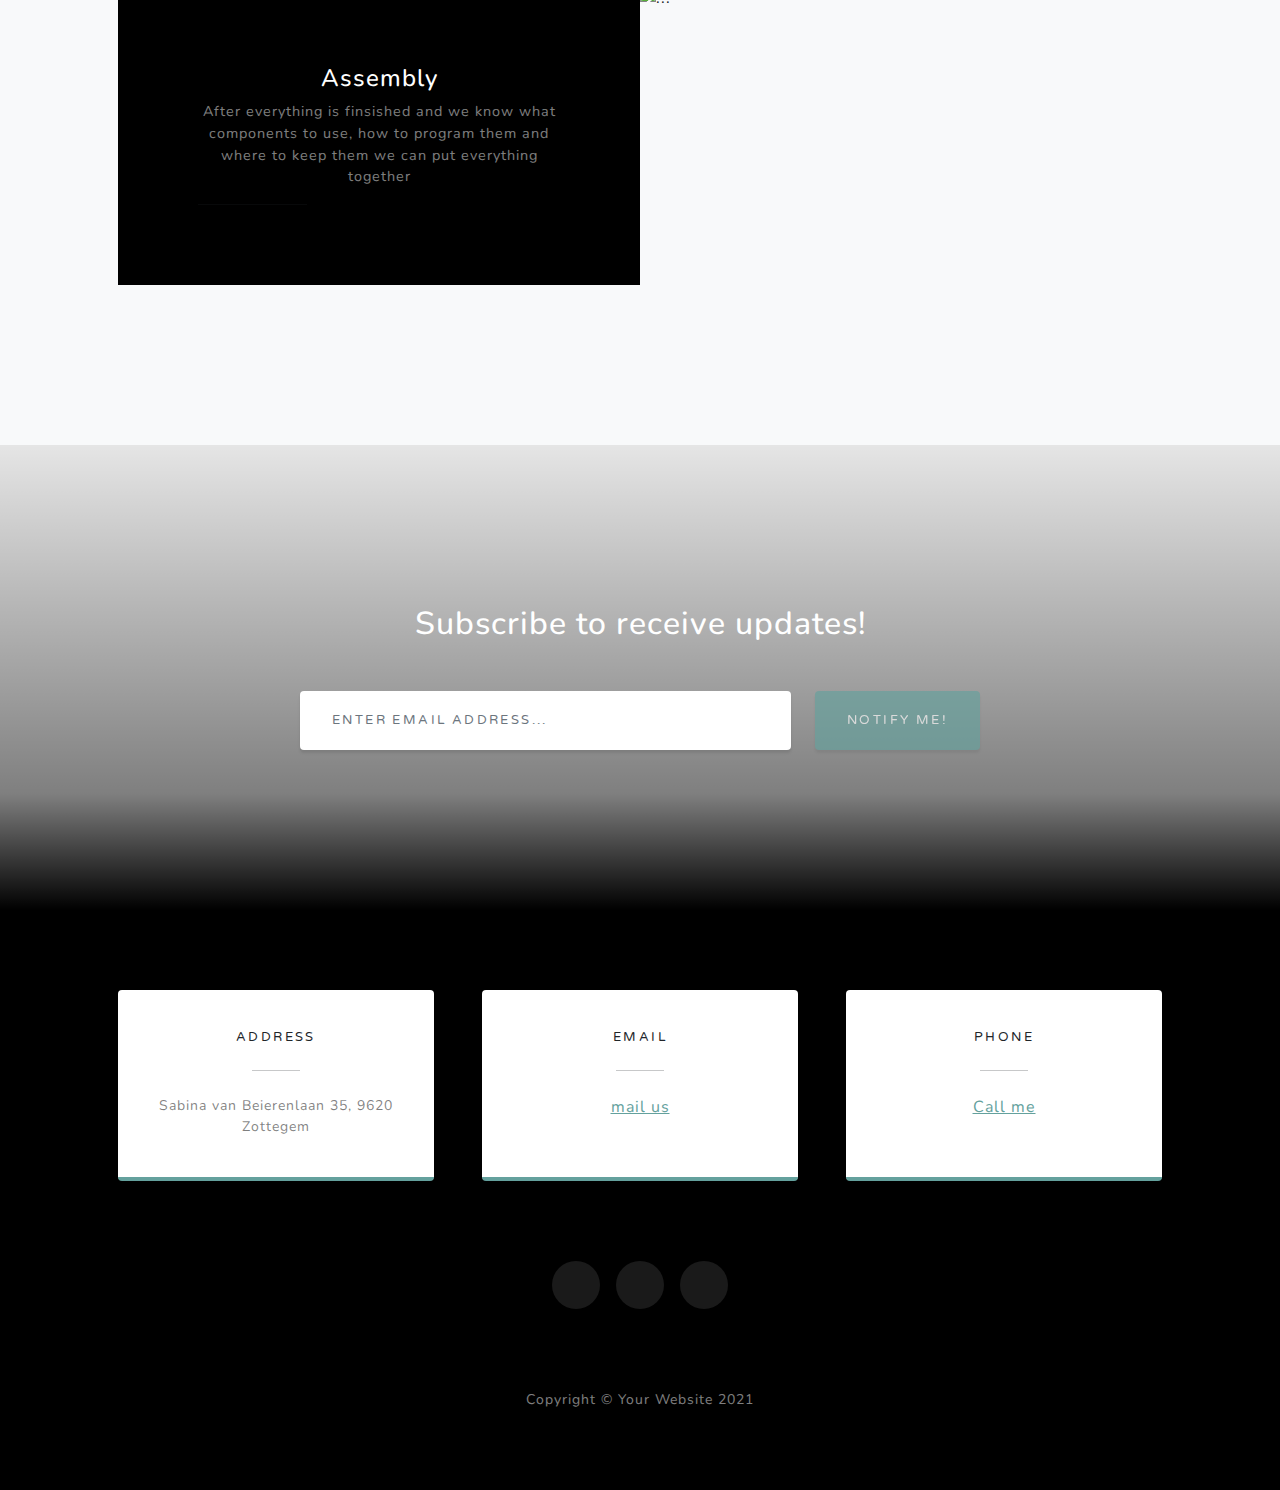
==== commit 64534657: "a" ====
--- a/index.html
+++ b/index.html
@@ -81,10 +81,7 @@
                 </div>
                 <!-- Project One Row-->
                 <div class="row gx-0 mb-5 mb-lg-0 justify-content-center">
-                    <div class="col-lg-6">
-                    <a href="https://lorenhinssen.github.io/SoftwarePage/index.html">
-                    <div class="col-lg-6"><img class="img-project" src="MainPage/assets/img/projects/frame.jpg" alt="..." /></div>
-                    </a></div>
+                    <div class="col-lg-6"><img class="img-project" src="MainPage/assets/img/projects/frame.png" alt="..." /></div>
                     <div class="col-lg-6">
                         <div class="bg-black text-center h-100 project">
                             <div class="d-flex h-100">
@@ -97,45 +94,43 @@
                         </div>
                     </div>
                 </div>
+                
                 <!-- Project Two Row-->
                 <div class="row gx-0 justify-content-center">
-                    <div class="col-lg-6">
-                    <a href="https://lorenhinssen.github.io/SoftwarePage/index.html">
-                    <div class="col-lg-6"><img class="img-project" src="MainPage/assets/img/projects/hardware.jpg" alt="..." /></div>
-                    </a></div>
+                    <div class="col-lg-6"><img class="img-project" src="MainPage/assets/img/projects/hardware.png" alt="..." /></div>
                     <div class="col-lg-6 order-lg-first">
                         <div class="bg-black text-center h-100 project">
                             <div class="d-flex h-100">
                                 <div class="project-text w-100 my-auto text-center text-lg-right">
                                     <h4 class="text-white">Hardware</h4>
                                     <p class="mb-0 text-white-50">Another importend step in the construction is knowing which components we need and how to wire them up</p>
-                                    <hr class="d-none d-lg-block mb-0 me-0" />
-                                </div>
-                            </div>
-                        </div>
-                    </div>
-                </div>
+                                    <hr class="d-none d-lg-block mb-0 me-0">
+                                </div>
+                            </div>
+                        </div>
+                    </div>
+                </div>
+      
+                
                 <!-- Project Third Row-->
                 <div class="row gx-0 mb-5 mb-lg-0 justify-content-center">
-                    <div class="col-lg-6">
-                    <a href="https://lorenhinssen.github.io/SoftwarePage/index.html">
-                    <div class="col-lg-6"><img class="img-project" src="MainPage/assets/img/projects/Software.jpg" alt="..." /></div>
-                    </a></div>
+                    <div class="col-lg-6"><img class="img-project" src="MainPage/assets/img/projects/software.png" alt="..." /></div>
                     <div class="col-lg-6">
                         <div class="bg-black text-center h-100 project">
                             <div class="d-flex h-100">
                                 <div class="project-text w-100 my-auto text-center text-lg-left">
                                     <h4 class="text-white">Software</h4>
-                                    <p class="mb-0 text-white-50">It's not only knowing where the components need to go but it's also importent to know what they need to do and when to do it</p>
+                                    <p class="mb-0 text-white-50">It's not only knowing where the components need to go but it's also importent to know what they need to do and when to do it<br><a href="https://lorenhinssen.github.io/SoftwarePage/index.html">Software Page</a></p>
                                     <hr class="d-none d-lg-block mb-0 ms-0" />
                                 </div>
                             </div>
                         </div>
                     </div>
                 </div>
+                
                 <!-- Project Fourth Row-->
                 <div class="row gx-0 justify-content-center">
-                    <div class="col-lg-6"><img class="img-project" src="MainPage/assets/img/demo-image-02.jpg" alt="..." /></div>
+                    <div class="col-lg-6"><img class="img-project2" src="MainPage/assets/img/demo-image-02.jpg" alt="..." /></div>
                     <div class="col-lg-6 order-lg-first">
                         <div class="bg-black text-center h-100 project">
                             <div class="d-flex h-100">
@@ -148,6 +143,7 @@
                         </div>
                     </div>
                 </div>
+                
             </div>
         </section>
 
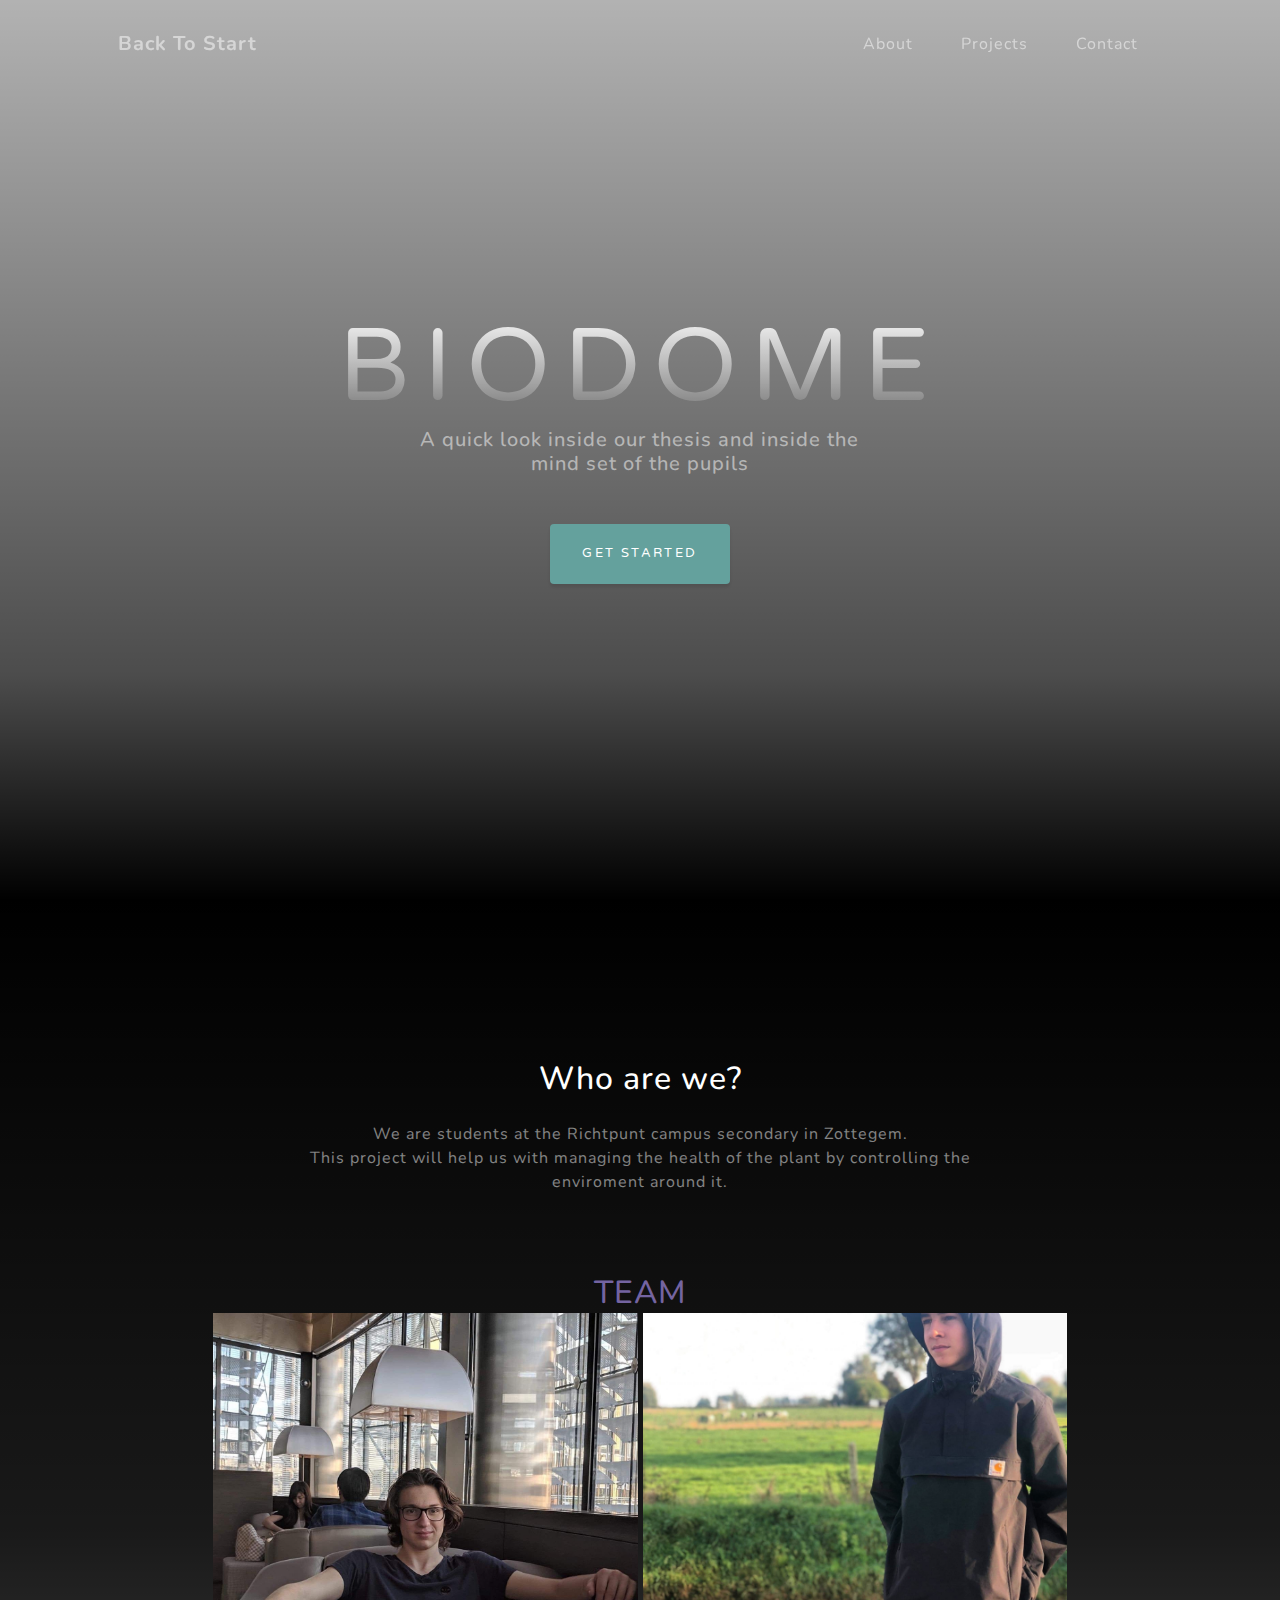
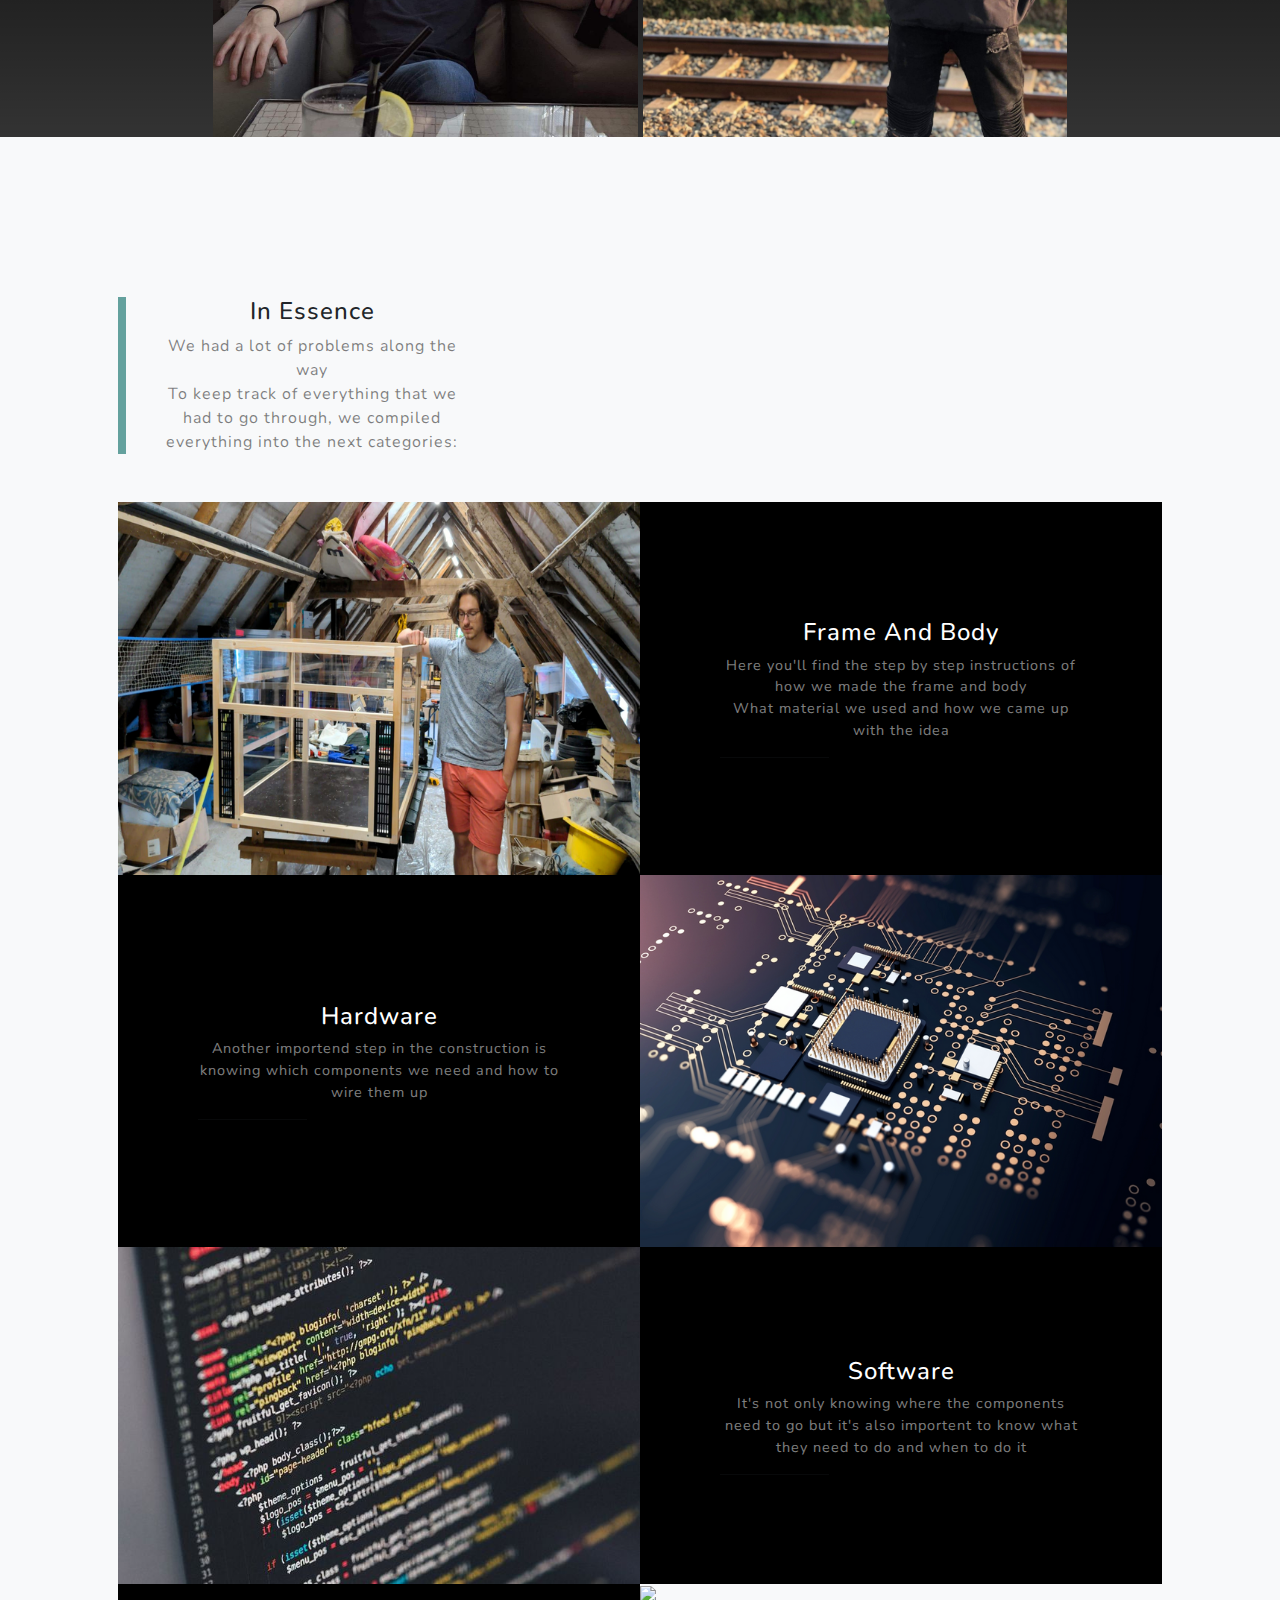
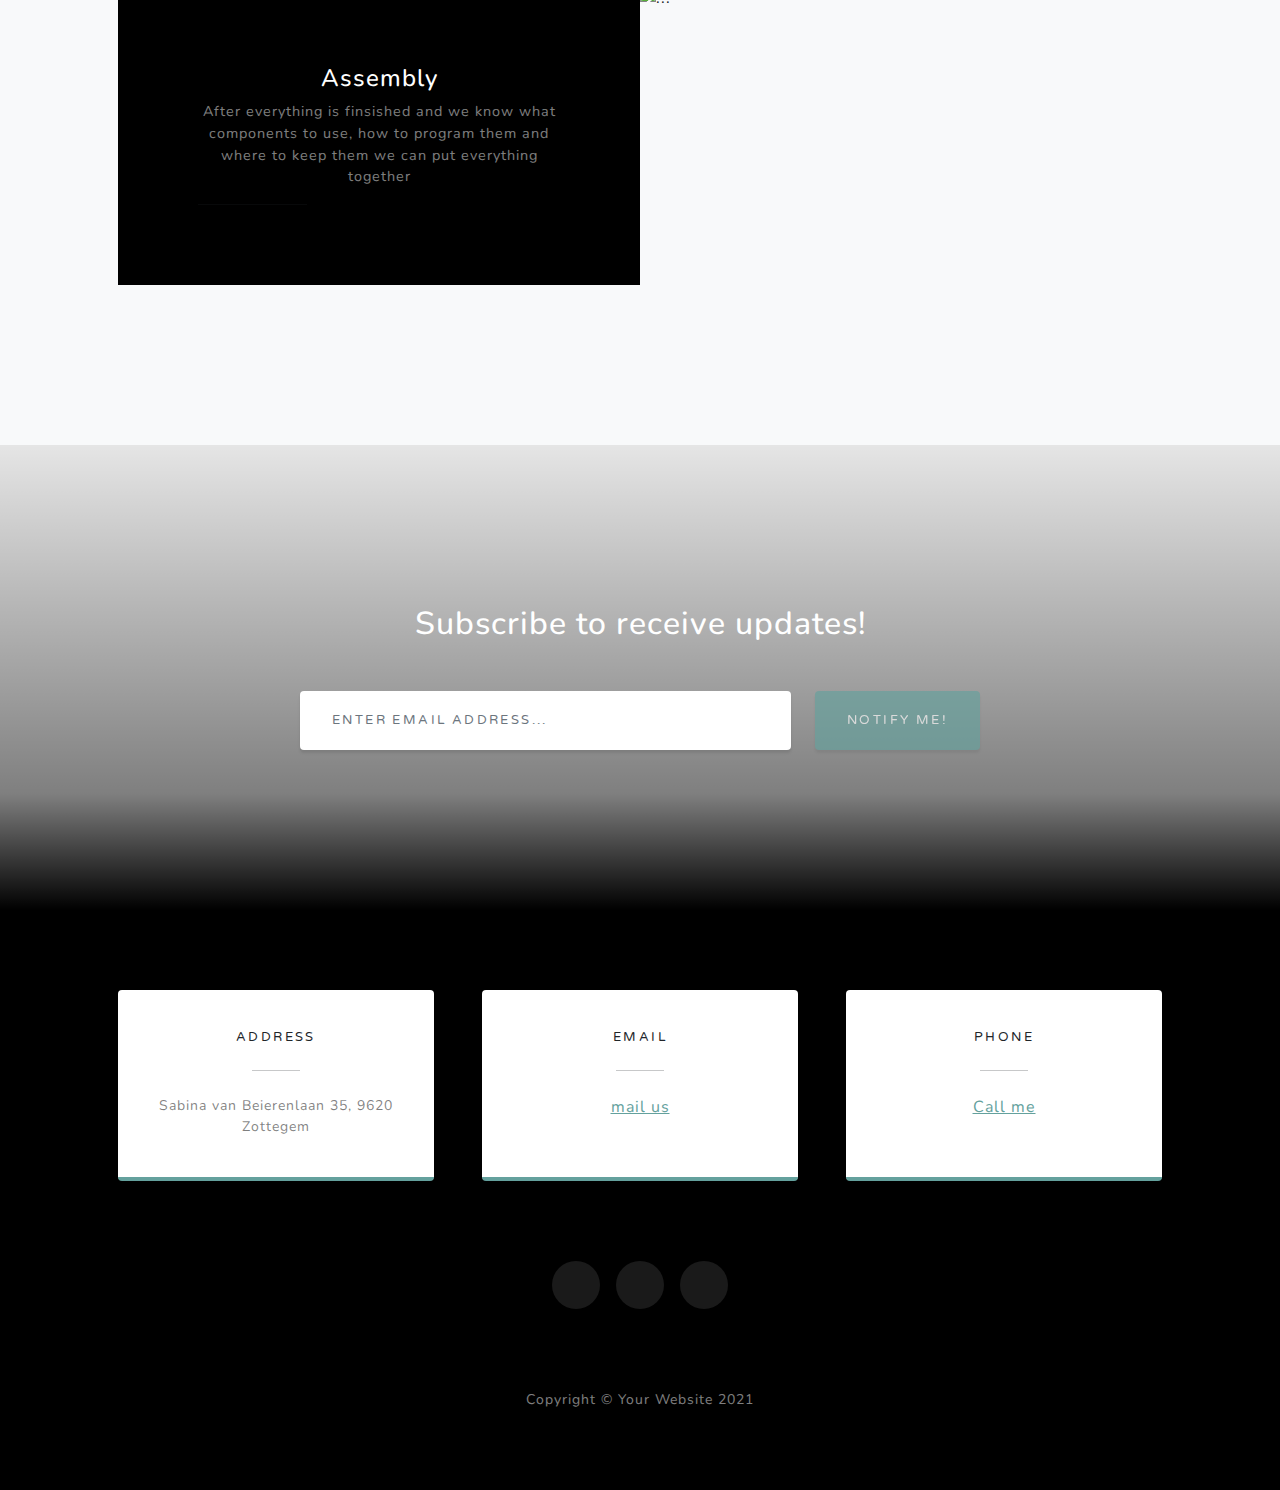
==== commit cfbc187d: "a" ====
--- a/index.html
+++ b/index.html
@@ -81,7 +81,12 @@
                 </div>
                 <!-- Project One Row-->
                 <div class="row gx-0 mb-5 mb-lg-0 justify-content-center">
-                    <div class="col-lg-6"><img class="img-project" src="MainPage/assets/img/projects/frame.png" alt="..." /></div>
+                    
+                    <div class="col-lg-13">
+                    <a href="https://lorenhinssen.github.io/SoftwarePage/index.html">
+                        <img class="img-project" src="MainPage/assets/img/projects/frame.png" alt="..." />
+                    </a>
+                    </div>
                     <div class="col-lg-6">
                         <div class="bg-black text-center h-100 project">
                             <div class="d-flex h-100">
@@ -97,7 +102,12 @@
                 
                 <!-- Project Two Row-->
                 <div class="row gx-0 justify-content-center">
-                    <div class="col-lg-6"><img class="img-project" src="MainPage/assets/img/projects/hardware.png" alt="..." /></div>
+                    
+                    <div class="col-lg-13">
+                    <a href="https://lorenhinssen.github.io/SoftwarePage/index.html">
+                        <img class="img-project" src="MainPage/assets/img/projects/hardware.png" alt="..." />
+                    </a>
+                    </div>
                     <div class="col-lg-6 order-lg-first">
                         <div class="bg-black text-center h-100 project">
                             <div class="d-flex h-100">
@@ -114,13 +124,17 @@
                 
                 <!-- Project Third Row-->
                 <div class="row gx-0 mb-5 mb-lg-0 justify-content-center">
-                    <div class="col-lg-6"><img class="img-project" src="MainPage/assets/img/projects/software.png" alt="..." /></div>
+                    <div class="col-lg-13">
+                    <a href="https://lorenhinssen.github.io/SoftwarePage/index.html">
+                        <img class="img-project" src="MainPage/assets/img/projects/software.png" alt="..." />
+                    </a>
+                    </div>
                     <div class="col-lg-6">
                         <div class="bg-black text-center h-100 project">
                             <div class="d-flex h-100">
                                 <div class="project-text w-100 my-auto text-center text-lg-left">
                                     <h4 class="text-white">Software</h4>
-                                    <p class="mb-0 text-white-50">It's not only knowing where the components need to go but it's also importent to know what they need to do and when to do it<br><a href="https://lorenhinssen.github.io/SoftwarePage/index.html">Software Page</a></p>
+                                    <p class="mb-0 text-white-50">It's not only knowing where the components need to go but it's also importent to know what they need to do and when to do it</p>
                                     <hr class="d-none d-lg-block mb-0 ms-0" />
                                 </div>
                             </div>
